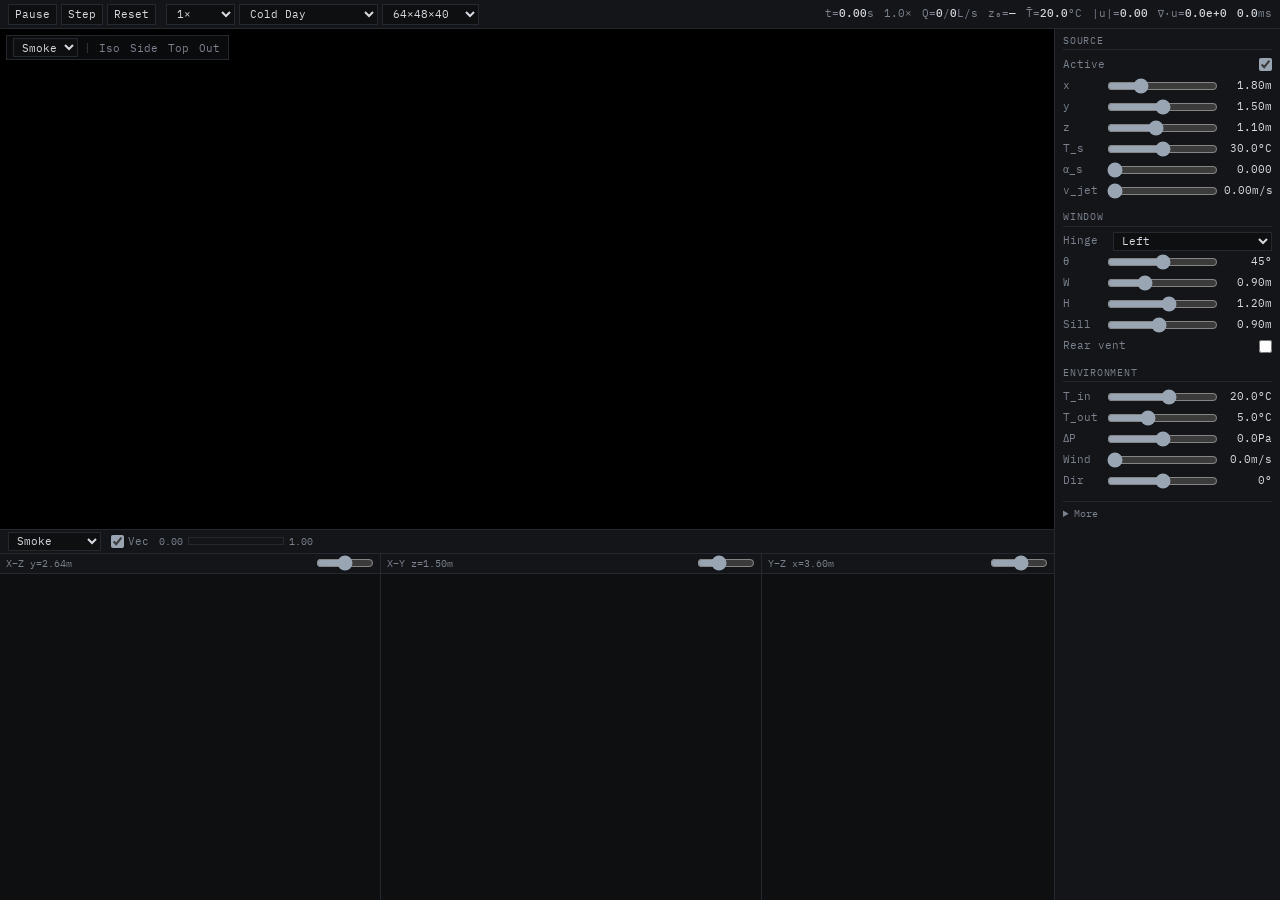
==== web/index.html @ 81d10df6 "Upgrade to 3D Boussinesq LES CFD simulator (C99 + Python + WebGL2)" ====
<!DOCTYPE html>
<html lang="en">
<head>
  <meta charset="UTF-8" />
  <meta name="viewport" content="width=device-width, initial-scale=1.0" />
  <title>3D CFD</title>
  <link rel="preconnect" href="https://fonts.googleapis.com" />
  <link rel="preconnect" href="https://fonts.gstatic.com" crossorigin />
  <link rel="stylesheet" href="https://fonts.googleapis.com/css2?family=IBM+Plex+Mono:wght@400;500;600&display=swap" />
  <link rel="stylesheet" href="style.css" />
</head>
<body>
  <div id="shell">
    <header id="bar">
      <div class="bar-group">
        <button id="btn-play" class="btn">Pause</button>
        <button id="btn-step" class="btn">Step</button>
        <button id="btn-reset" class="btn">Reset</button>
      </div>

      <div class="bar-group">
        <select id="sel-speed" class="sel" title="Simulation speed">
          <option value="0.25">0.25×</option>
          <option value="0.5">0.5×</option>
          <option value="1" selected>1×</option>
          <option value="2">2×</option>
          <option value="4">4×</option>
          <option value="0">Max</option>
        </select>
        <select id="sel-preset" class="sel" title="Scenario">
          <option value="cold_day">Cold Day</option>
          <option value="hot_summer">Hot Summer</option>
          <option value="crosswind">Crosswind</option>
          <option value="pressurized_cross_vent">Cross-Vent +3Pa</option>
          <option value="awning_rain">Awning + Wind</option>
          <option value="heavy_cold_smoke">Dense Smoke</option>
          <option value="quiescent">Quiescent</option>
          <option value="closed_window">Closed 0°</option>
        </select>
        <select id="sel-grid" class="sel" title="Grid resolution">
          <option value="turbo">64×48×40</option>
          <option value="fast">80×64×56</option>
          <option value="default">96×64×64</option>
          <option value="high">128×96×80</option>
        </select>
      </div>

      <div id="readout">
        <span>t=<b id="top-time">0.00</b>s</span>
        <span id="top-rt">1.0×</span>
        <span>Q=<b id="m-qout">0</b>/<b id="m-qin">0</b>L/s</span>
        <span>z₀=<b id="m-znpp">—</b></span>
        <span>T̄=<b id="m-tin">20.0</b>°C</span>
        <span>|u|=<b id="m-maxu">0.00</b></span>
        <span>∇·u=<b id="m-div">0.0e+0</b></span>
        <span><b id="top-step-ms">0.0</b>ms</span>
      </div>
    </header>

    <main id="body">
      <section id="views">
        <!-- 3D Viewport -->
        <div id="view-3d">
          <canvas id="canvas-3d"></canvas>
          <div id="webgl-fallback" class="fallback hidden">WebGL2 unavailable</div>
          <div id="hud-3d">
            <select id="sel-vol-field" class="sel-flat">
              <option value="smoke">Smoke</option>
              <option value="temp">Temp</option>
              <option value="speed">Speed</option>
              <option value="vorticity">Vort</option>
            </select>
            <span class="sep">|</span>
            <button class="link-btn" data-cam="iso">Iso</button>
            <button class="link-btn" data-cam="side">Side</button>
            <button class="link-btn" data-cam="top">Top</button>
            <button class="link-btn" data-cam="outside">Out</button>
          </div>
        </div>

        <!-- 2D Cross-Sections -->
        <div id="view-2d">
          <div id="bar-2d">
            <select id="sel-slice-field" class="sel-flat">
              <option value="smoke">Smoke</option>
              <option value="temp">Temp (°C)</option>
              <option value="speed">|u| (m/s)</option>
              <option value="pressure">p' (Pa)</option>
              <option value="vorticity">|ω| (1/s)</option>
              <option value="nu_sgs">ν_sgs</option>
            </select>
            <label class="chk-inline"><input id="chk-vectors" type="checkbox" checked />Vec</label>
            <div class="cb">
              <span id="cb-min">0.00</span>
              <canvas id="canvas-colorbar" width="96" height="8"></canvas>
              <span id="cb-max">1.00</span>
              <span id="cb-unit"></span>
            </div>
            <span id="probe-readout"></span>
          </div>

          <div id="slices">
            <div class="slice">
              <div class="slice-bar">
                <span>X–Z</span>
                <span id="lbl-xz-pos">y=2.64m</span>
                <input id="rng-xz-j" type="range" min="0" max="63" value="32" />
              </div>
              <div class="slice-wrap"><canvas id="canvas-xz"></canvas></div>
            </div>
            <div class="slice">
              <div class="slice-bar">
                <span>X–Y</span>
                <span id="lbl-xy-pos">z=1.50m</span>
                <input id="rng-xy-k" type="range" min="0" max="55" value="18" />
              </div>
              <div class="slice-wrap"><canvas id="canvas-xy"></canvas></div>
            </div>
            <div class="slice">
              <div class="slice-bar">
                <span>Y–Z</span>
                <span id="lbl-yz-pos">x=3.60m</span>
                <input id="rng-yz-i" type="range" min="0" max="79" value="44" />
              </div>
              <div class="slice-wrap"><canvas id="canvas-yz"></canvas></div>
            </div>
          </div>
        </div>
      </section>

      <!-- Bare-bones Flat Parameter Table -->
      <aside id="params">
        <div class="sec">SOURCE</div>
        <div class="row chk-row"><label for="inp-smoke-on">Active</label><input id="inp-smoke-on" type="checkbox" checked /></div>
        <div class="row"><label for="inp-sx">x</label><input id="inp-sx" type="range" min="0.20" max="6.00" step="0.05" value="1.80" /><span id="out-sx">1.80m</span></div>
        <div class="row"><label for="inp-sy">y</label><input id="inp-sy" type="range" min="0.10" max="2.90" step="0.05" value="1.50" /><span id="out-sy">1.50m</span></div>
        <div class="row"><label for="inp-sz">z</label><input id="inp-sz" type="range" min="0.15" max="2.35" step="0.05" value="1.10" /><span id="out-sz">1.10m</span></div>
        <div class="row"><label for="inp-tsmoke">T_s</label><input id="inp-tsmoke" type="range" min="0" max="60" step="0.5" value="30" /><span id="out-tsmoke">30.0°C</span></div>
        <div class="row"><label for="inp-alpha">α_s</label><input id="inp-alpha" type="range" min="0" max="0.25" step="0.005" value="0" /><span id="out-alpha">0.000</span></div>
        <div class="row"><label for="inp-sjet">v_jet</label><input id="inp-sjet" type="range" min="0" max="2.5" step="0.05" value="0" /><span id="out-sjet">0.00m/s</span></div>

        <div class="sec">WINDOW</div>
        <div class="row sel-row">
          <label for="inp-hinge">Hinge</label>
          <select id="inp-hinge" class="sel-flat">
            <option value="0">Left</option>
            <option value="1">Right</option>
            <option value="2">Top</option>
          </select>
        </div>
        <div class="row"><label for="inp-angle">θ</label><input id="inp-angle" type="range" min="0" max="90" step="1" value="45" /><span id="out-angle">45°</span></div>
        <div class="row"><label for="inp-win-w">W</label><input id="inp-win-w" type="range" min="0.40" max="2.00" step="0.05" value="0.90" /><span id="out-win-w">0.90m</span></div>
        <div class="row"><label for="inp-win-h">H</label><input id="inp-win-h" type="range" min="0.40" max="1.80" step="0.05" value="1.20" /><span id="out-win-h">1.20m</span></div>
        <div class="row"><label for="inp-win-sill">Sill</label><input id="inp-win-sill" type="range" min="0.30" max="1.60" step="0.05" value="0.90" /><span id="out-win-sill">0.90m</span></div>
        <div class="row chk-row"><label for="inp-vent">Rear vent</label><input id="inp-vent" type="checkbox" /></div>

        <div class="sec">ENVIRONMENT</div>
        <div class="row"><label for="inp-tin">T_in</label><input id="inp-tin" type="range" min="0" max="35" step="0.5" value="20" /><span id="out-tin">20.0°C</span></div>
        <div class="row"><label for="inp-tout">T_out</label><input id="inp-tout" type="range" min="-15" max="42" step="0.5" value="5" /><span id="out-tout">5.0°C</span></div>
        <div class="row"><label for="inp-dp">ΔP</label><input id="inp-dp" type="range" min="-8" max="8" step="0.2" value="0" /><span id="out-dp">0.0Pa</span></div>
        <div class="row"><label for="inp-wspd">Wind</label><input id="inp-wspd" type="range" min="0" max="6" step="0.1" value="0" /><span id="out-wspd">0.0m/s</span></div>
        <div class="row"><label for="inp-wdir">Dir</label><input id="inp-wdir" type="range" min="-180" max="180" step="5" value="0" /><span id="out-wdir">0°</span></div>

        <details id="more-opts">
          <summary>More</summary>
          <div class="row"><label for="inp-srate">Rate</label><input id="inp-srate" type="range" min="0.01" max="0.25" step="0.005" value="0.08" /><span id="out-srate">0.080</span></div>
          <div class="row"><label for="inp-sazim">Azim</label><input id="inp-sazim" type="range" min="-180" max="180" step="5" value="0" /><span id="out-sazim">0°</span></div>
          <div class="row"><label for="inp-selev">Elev</label><input id="inp-selev" type="range" min="-60" max="90" step="5" value="0" /><span id="out-selev">0°</span></div>
          <div class="row"><label for="rng-vol-density">Gain</label><input id="rng-vol-density" type="range" min="0.2" max="3.5" step="0.05" value="1.35" /><span id="out-gain">1.35</span></div>
          <div class="row chk-row"><label for="inp-wabl">ABL wind</label><input id="inp-wabl" type="checkbox" /></div>
          <div class="row chk-row"><label for="chk-cutplanes">Cut lines</label><input id="chk-cutplanes" type="checkbox" checked /></div>
          <div class="row chk-row"><label for="chk-masonry">Walls</label><input id="chk-masonry" type="checkbox" checked /></div>
          <div class="row chk-row"><label for="chk-autoscale">Auto scale</label><input id="chk-autoscale" type="checkbox" /></div>
        </details>
      </aside>
    </main>
  </div>

  <script src="viewer3d.js"></script>
  <script src="slices2d.js"></script>
  <script src="app.js"></script>
</body>
</html>
---- web/style.css ----
:root {
  --bg: #0e0f11;
  --panel: #131518;
  --line: #25282e;
  --line-hi: #3b404a;
  --fg: #d6dae0;
  --dim: #7b828e;
  --mono: "IBM Plex Mono", ui-monospace, SFMono-Regular, Menlo, Monaco, Consolas, monospace;
}

* {
  box-sizing: border-box;
  margin: 0;
  padding: 0;
}

html, body {
  width: 100%;
  height: 100%;
  background: var(--bg);
  color: var(--fg);
  font-family: var(--mono);
  font-size: 11px;
  line-height: 1.3;
  overflow: hidden;
  -webkit-font-smoothing: antialiased;
}

#shell {
  display: flex;
  flex-direction: column;
  width: 100%;
  height: 100vh;
}

/* Single Flat Top Bar */
#bar {
  height: 29px;
  flex: 0 0 29px;
  display: flex;
  align-items: center;
  gap: 10px;
  padding: 0 8px;
  background: var(--panel);
  border-bottom: 1px solid var(--line);
  white-space: nowrap;
  overflow-x: auto;
}

.bar-group {
  display: flex;
  align-items: center;
  gap: 4px;
}

.btn, .sel, .sel-flat {
  font-family: var(--mono);
  font-size: 11px;
  color: var(--fg);
  background: var(--bg);
  border: 1px solid var(--line);
  height: 21px;
  padding: 0 6px;
  outline: none;
  cursor: pointer;
}

.btn:hover, .sel:hover, .sel-flat:hover {
  border-color: var(--line-hi);
}

.sel-flat {
  height: 19px;
  padding: 0 4px;
  font-size: 10.5px;
}

#readout {
  margin-left: auto;
  display: flex;
  align-items: center;
  gap: 10px;
  font-variant-numeric: tabular-nums;
  color: var(--dim);
  font-size: 10.5px;
}

#readout b {
  color: var(--fg);
  font-weight: 500;
}

/* Main Split */
#body {
  flex: 1 1 auto;
  display: flex;
  min-height: 0;
}

#views {
  flex: 1 1 auto;
  display: flex;
  flex-direction: column;
  min-width: 0;
  min-height: 0;
}

/* 3D Canvas Pane */
#view-3d {
  flex: 1.35 1 0;
  position: relative;
  min-height: 180px;
  border-bottom: 1px solid var(--line);
  background: var(--bg);
}

#canvas-3d {
  width: 100%;
  height: 100%;
  display: block;
  cursor: grab;
}

#canvas-3d:active {
  cursor: grabbing;
}

#hud-3d {
  position: absolute;
  top: 6px;
  left: 6px;
  display: flex;
  align-items: center;
  gap: 6px;
  background: rgba(14, 15, 17, 0.78);
  border: 1px solid var(--line);
  padding: 2px 6px;
}

.sep {
  color: var(--line-hi);
}

.link-btn {
  background: none;
  border: none;
  color: var(--dim);
  font-family: var(--mono);
  font-size: 10.5px;
  cursor: pointer;
  padding: 1px 2px;
}

.link-btn:hover {
  color: var(--fg);
}

.fallback {
  position: absolute;
  inset: 0;
  display: flex;
  align-items: center;
  justify-content: center;
  color: var(--dim);
}

.hidden {
  display: none !important;
}

/* 2D Slices Pane */
#view-2d {
  flex: 1 1 0;
  display: flex;
  flex-direction: column;
  min-height: 180px;
  background: var(--bg);
}

#bar-2d {
  flex: 0 0 24px;
  display: flex;
  align-items: center;
  gap: 10px;
  padding: 0 8px;
  background: var(--panel);
  border-bottom: 1px solid var(--line);
  white-space: nowrap;
}

.chk-inline {
  display: inline-flex;
  align-items: center;
  gap: 4px;
  color: var(--dim);
  cursor: pointer;
}

.cb {
  display: inline-flex;
  align-items: center;
  gap: 5px;
  font-size: 10px;
  color: var(--dim);
  font-variant-numeric: tabular-nums;
}

#canvas-colorbar {
  border: 1px solid var(--line);
  width: 96px;
  height: 8px;
}

#probe-readout {
  margin-left: auto;
  font-size: 10px;
  color: var(--dim);
  font-variant-numeric: tabular-nums;
  overflow: hidden;
  text-overflow: ellipsis;
}

#slices {
  flex: 1 1 auto;
  display: grid;
  grid-template-columns: 1.12fr 1.12fr 0.86fr;
  gap: 1px;
  background: var(--line);
  min-height: 0;
}

.slice {
  display: flex;
  flex-direction: column;
  background: var(--bg);
  min-width: 0;
  min-height: 0;
}

.slice-bar {
  flex: 0 0 20px;
  display: flex;
  align-items: center;
  gap: 6px;
  padding: 0 6px;
  font-size: 10px;
  color: var(--dim);
  background: var(--panel);
  border-bottom: 1px solid var(--line);
  font-variant-numeric: tabular-nums;
}

.slice-bar input[type="range"] {
  margin-left: auto;
  width: 58px;
}

.slice-wrap {
  flex: 1 1 auto;
  min-height: 0;
}

.slice-wrap canvas {
  width: 100%;
  height: 100%;
  display: block;
  cursor: crosshair;
}

/* Flat Right Parameter Table */
#params {
  flex: 0 0 226px;
  background: var(--panel);
  border-left: 1px solid var(--line);
  overflow-y: auto;
  padding: 4px 8px 12px;
}

.sec {
  margin-top: 10px;
  margin-bottom: 4px;
  padding-bottom: 2px;
  border-bottom: 1px solid var(--line);
  font-size: 9.5px;
  letter-spacing: 0.08em;
  color: var(--dim);
}

.sec:first-child {
  margin-top: 2px;
}

.row {
  display: grid;
  grid-template-columns: 38px 1fr 48px;
  align-items: center;
  gap: 6px;
  height: 21px;
}

.row label {
  color: var(--dim);
  font-size: 10.5px;
  white-space: nowrap;
}

.row span {
  text-align: right;
  font-size: 10.5px;
  font-variant-numeric: tabular-nums;
  color: var(--fg);
}

.chk-row {
  grid-template-columns: 1fr auto;
}

.sel-row {
  grid-template-columns: 44px 1fr;
}

input[type="range"] {
  width: 100%;
  height: 12px;
  accent-color: #9aa5b4;
  cursor: pointer;
}

input[type="checkbox"] {
  accent-color: #9aa5b4;
  cursor: pointer;
}

#more-opts {
  margin-top: 10px;
  border-top: 1px solid var(--line);
  padding-top: 5px;
}

#more-opts summary {
  font-size: 10px;
  color: var(--dim);
  cursor: pointer;
  user-select: none;
  margin-bottom: 4px;
}

#more-opts summary:hover {
  color: var(--fg);
}
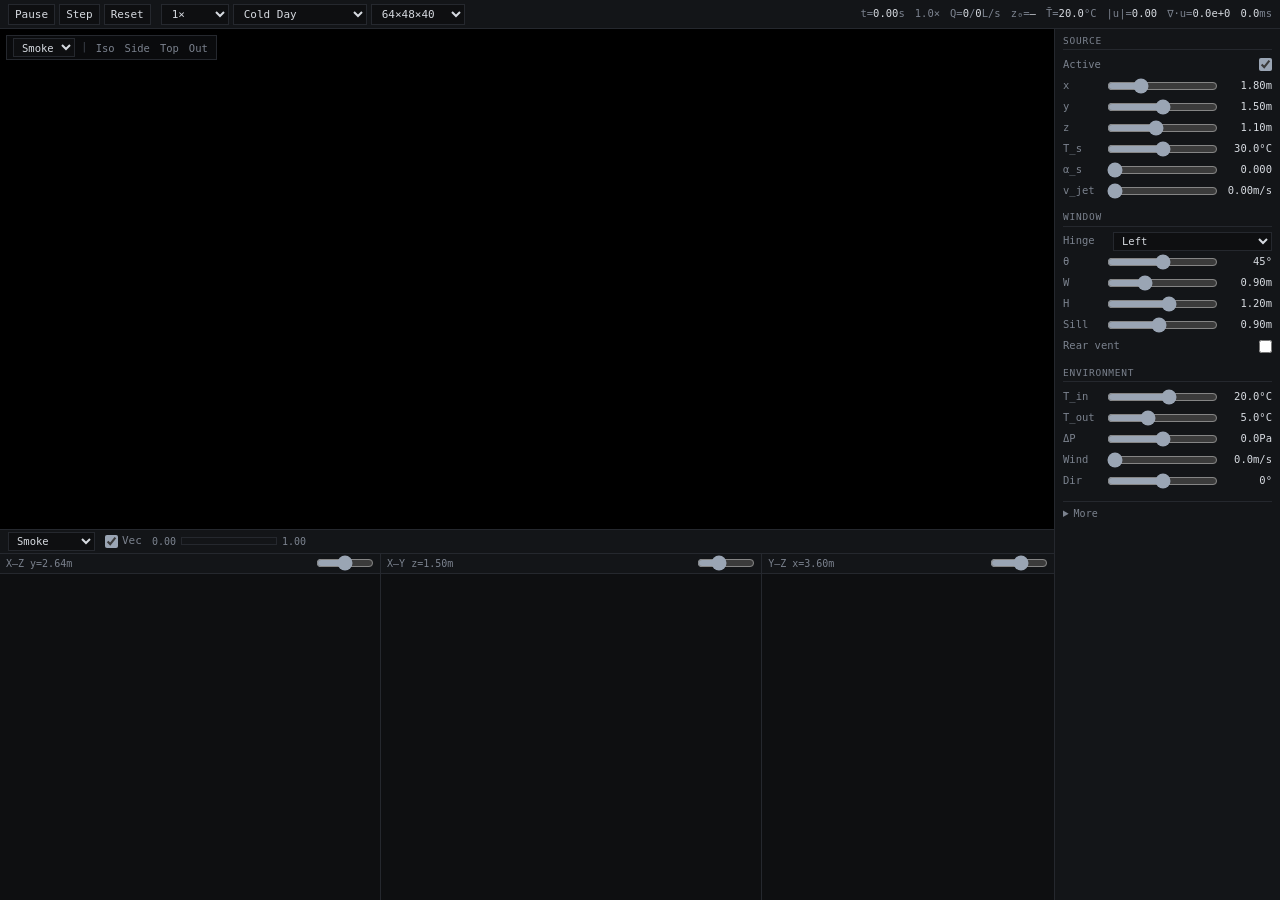
==== commit 7b13ee50: "Simplify the README and tidy local viewer setup" ====
--- a/web/index.html
+++ b/web/index.html
@@ -3,10 +3,7 @@
 <head>
   <meta charset="UTF-8" />
   <meta name="viewport" content="width=device-width, initial-scale=1.0" />
-  <title>3D CFD</title>
-  <link rel="preconnect" href="https://fonts.googleapis.com" />
-  <link rel="preconnect" href="https://fonts.gstatic.com" crossorigin />
-  <link rel="stylesheet" href="https://fonts.googleapis.com/css2?family=IBM+Plex+Mono:wght@400;500;600&display=swap" />
+  <title>Window smoke simulation</title>
   <link rel="stylesheet" href="style.css" />
 </head>
 <body>
